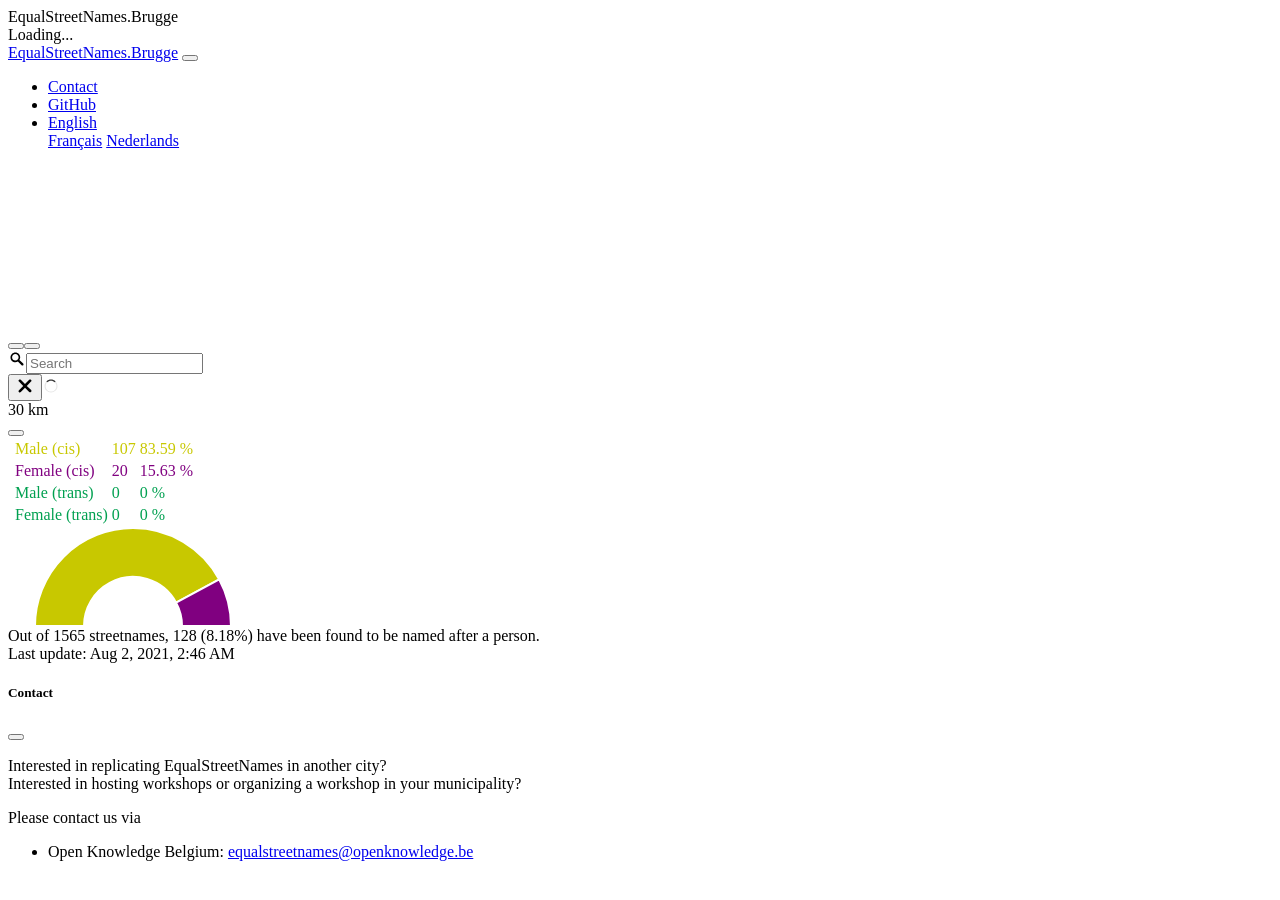
==== en/index.html @ b842e7b5 "Deploying to gh-pages from  @ 2ec91b606bdc5ce982f45df770b51a2ca0545db8 🚀" ====
<!doctype html><html lang="en"><head><meta charset="utf-8"><meta name="viewport" content="width=device-width, initial-scale=1, shrink-to-fit=no"><link rel="stylesheet" href="/en/index.495ff904.css"><link rel="stylesheet" href="/en/index.8d8e8152.css"><title>EqualStreetNames.Brugge</title></head><body> <div id="loader-wrapper"> <div id="loader-title">EqualStreetNames.Brugge</div> <div id="loader"></div> <div id="loader-status">Loading...</div> </div> <nav class="fixed-top navbar navbar-dark navbar-expand-lg"> <div class="container-fluid"> <a class="navbar-brand" href="https://equalstreetnames.org/">EqualStreetNames.Brugge</a> <button class="navbar-toggler" type="button" data-bs-toggle="collapse" data-bs-target="#navbarSupportedContent" aria-controls="navbarSupportedContent" aria-expanded="false" aria-label="Toggle navigation"> <span class="navbar-toggler-icon"></span> </button> <div class="collapse navbar-collapse" id="navbarSupportedContent"> <ul class="ms-auto navbar-nav"> <li class="nav-item"> <a class="nav-link" data-bs-toggle="modal" href="#contact"> <i class="fa-envelope fas"></i> Contact </a> </li> <li class="nav-item"> <a class="nav-link" target="_blank" href="https://github.com/EqualStreetNames/equalstreetnames/"> <i class="fa-github fab"></i> GitHub </a> </li> <li class="dropdown nav-item"> <a class="dropdown-toggle nav-link" data-bs-toggle="dropdown" href="#" role="button" aria-haspopup="true" aria-expanded="false">English</a> <div class="dropdown-menu dropdown-menu-right"> <a class="dropdown-item" href="/fr/index.html">Français</a> <a class="dropdown-item" href="/nl/index.html">Nederlands</a> </div> </li> </ul> </div> </div> </nav> <main class="flex-fill"> <div id="map"></div> <div id="chart-overlay" class="d-none d-sm-block"> <div id="gender-chart"> <table id="gender-chart-legend" class="table table-borderless table-sm"> <tbody> <tr class="gender-chart-label" data-gender="m"> <td class="text-center"><i class="fa-lg fa-mars fas"></i></td> <td>Male (cis)</td> <td class="gender-chart-count text-end"></td> <td class="gender-chart-pct text-end"></td> </tr> <tr class="gender-chart-label" data-gender="f"> <td class="text-center"><i class="fa-lg fa-venus fas"></i></td> <td>Female (cis)</td> <td class="gender-chart-count text-end"></td> <td class="gender-chart-pct text-end"></td> </tr> <tr class="gender-chart-label" data-gender="mx"> <td class="text-center"><i class="fa-lg fa-transgender-alt fas"></i></td> <td>Male (trans)</td> <td class="gender-chart-count text-end"></td> <td class="gender-chart-pct text-end"></td> </tr> <tr class="gender-chart-label" data-gender="fx"> <td class="text-center"><i class="fa-lg fa-transgender-alt fas"></i></td> <td>Female (trans)</td> <td class="gender-chart-count text-end"></td> <td class="gender-chart-pct text-end"></td> </tr> </tbody> </table> <canvas width="250" height="100"></canvas> </div> <div id="count-information" class="small"> Out of <span id="count-total"></span> streetnames, <span id="count-person"></span> have been found to be named after a person. </div> <div class="mt-2 small text-muted"> Last update: <span id="last-update"></span> </div> </div> </main> <div id="contact" class="fade modal" tabindex="-1" role="dialog" aria-hidden="true"> <div class="modal-dialog modal-dialog-centered modal-lg" role="document"> <div class="modal-content"> <div class="modal-header"> <h5 class="modal-title"> <i class="fa-envelope fas"></i> Contact </h5> <button type="button" class="btn-close" data-bs-dismiss="modal" aria-label="Close"></button> </div> <div class="modal-body"> <p> Interested in replicating EqualStreetNames in another city?<br> Interested in hosting workshops or organizing a workshop in your municipality?<br> </p> <p> Please contact us via </p><ul> <li> Open Knowledge Belgium: <a href="mailto:equalstreetnames@openknowledge.be">equalstreetnames@openknowledge.be</a> </li> </ul> <p></p> </div> </div> </div> </div> <script src="/nl/index.1e825a71.js"></script> </body></html>
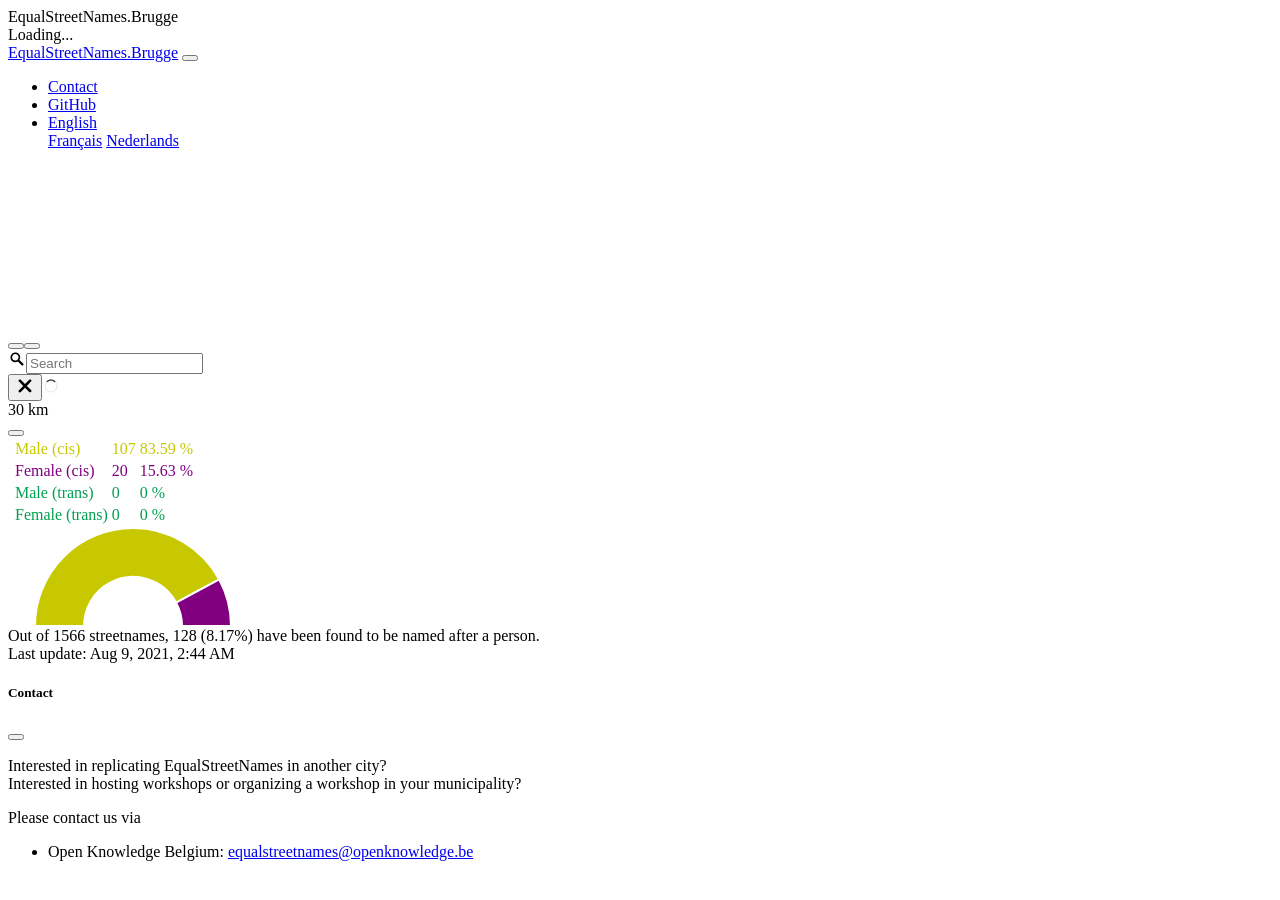
==== commit 6777de97: "Deploying to gh-pages from  @ d6675534bc1deee5c48625a1c8f5ca18e9971699 🚀" ====
--- a/en/index.html
+++ b/en/index.html
@@ -1 +1 @@
-<!doctype html><html lang="en"><head><meta charset="utf-8"><meta name="viewport" content="width=device-width, initial-scale=1, shrink-to-fit=no"><link rel="stylesheet" href="/en/index.495ff904.css"><link rel="stylesheet" href="/en/index.8d8e8152.css"><title>EqualStreetNames.Brugge</title></head><body> <div id="loader-wrapper"> <div id="loader-title">EqualStreetNames.Brugge</div> <div id="loader"></div> <div id="loader-status">Loading...</div> </div> <nav class="fixed-top navbar navbar-dark navbar-expand-lg"> <div class="container-fluid"> <a class="navbar-brand" href="https://equalstreetnames.org/">EqualStreetNames.Brugge</a> <button class="navbar-toggler" type="button" data-bs-toggle="collapse" data-bs-target="#navbarSupportedContent" aria-controls="navbarSupportedContent" aria-expanded="false" aria-label="Toggle navigation"> <span class="navbar-toggler-icon"></span> </button> <div class="collapse navbar-collapse" id="navbarSupportedContent"> <ul class="ms-auto navbar-nav"> <li class="nav-item"> <a class="nav-link" data-bs-toggle="modal" href="#contact"> <i class="fa-envelope fas"></i> Contact </a> </li> <li class="nav-item"> <a class="nav-link" target="_blank" href="https://github.com/EqualStreetNames/equalstreetnames/"> <i class="fa-github fab"></i> GitHub </a> </li> <li class="dropdown nav-item"> <a class="dropdown-toggle nav-link" data-bs-toggle="dropdown" href="#" role="button" aria-haspopup="true" aria-expanded="false">English</a> <div class="dropdown-menu dropdown-menu-right"> <a class="dropdown-item" href="/fr/index.html">Français</a> <a class="dropdown-item" href="/nl/index.html">Nederlands</a> </div> </li> </ul> </div> </div> </nav> <main class="flex-fill"> <div id="map"></div> <div id="chart-overlay" class="d-none d-sm-block"> <div id="gender-chart"> <table id="gender-chart-legend" class="table table-borderless table-sm"> <tbody> <tr class="gender-chart-label" data-gender="m"> <td class="text-center"><i class="fa-lg fa-mars fas"></i></td> <td>Male (cis)</td> <td class="gender-chart-count text-end"></td> <td class="gender-chart-pct text-end"></td> </tr> <tr class="gender-chart-label" data-gender="f"> <td class="text-center"><i class="fa-lg fa-venus fas"></i></td> <td>Female (cis)</td> <td class="gender-chart-count text-end"></td> <td class="gender-chart-pct text-end"></td> </tr> <tr class="gender-chart-label" data-gender="mx"> <td class="text-center"><i class="fa-lg fa-transgender-alt fas"></i></td> <td>Male (trans)</td> <td class="gender-chart-count text-end"></td> <td class="gender-chart-pct text-end"></td> </tr> <tr class="gender-chart-label" data-gender="fx"> <td class="text-center"><i class="fa-lg fa-transgender-alt fas"></i></td> <td>Female (trans)</td> <td class="gender-chart-count text-end"></td> <td class="gender-chart-pct text-end"></td> </tr> </tbody> </table> <canvas width="250" height="100"></canvas> </div> <div id="count-information" class="small"> Out of <span id="count-total"></span> streetnames, <span id="count-person"></span> have been found to be named after a person. </div> <div class="mt-2 small text-muted"> Last update: <span id="last-update"></span> </div> </div> </main> <div id="contact" class="fade modal" tabindex="-1" role="dialog" aria-hidden="true"> <div class="modal-dialog modal-dialog-centered modal-lg" role="document"> <div class="modal-content"> <div class="modal-header"> <h5 class="modal-title"> <i class="fa-envelope fas"></i> Contact </h5> <button type="button" class="btn-close" data-bs-dismiss="modal" aria-label="Close"></button> </div> <div class="modal-body"> <p> Interested in replicating EqualStreetNames in another city?<br> Interested in hosting workshops or organizing a workshop in your municipality?<br> </p> <p> Please contact us via </p><ul> <li> Open Knowledge Belgium: <a href="mailto:equalstreetnames@openknowledge.be">equalstreetnames@openknowledge.be</a> </li> </ul> <p></p> </div> </div> </div> </div> <script src="/nl/index.1e825a71.js"></script> </body></html>+<!doctype html><html lang="en"><head><meta charset="utf-8"><meta name="viewport" content="width=device-width, initial-scale=1, shrink-to-fit=no"><link rel="stylesheet" href="/en/index.495ff904.css"><link rel="stylesheet" href="/en/index.8d8e8152.css"><title>EqualStreetNames.Brugge</title></head><body> <div id="loader-wrapper"> <div id="loader-title">EqualStreetNames.Brugge</div> <div id="loader"></div> <div id="loader-status">Loading...</div> </div> <nav class="fixed-top navbar navbar-dark navbar-expand-lg"> <div class="container-fluid"> <a class="navbar-brand" href="https://equalstreetnames.org/">EqualStreetNames.Brugge</a> <button class="navbar-toggler" type="button" data-bs-toggle="collapse" data-bs-target="#navbarSupportedContent" aria-controls="navbarSupportedContent" aria-expanded="false" aria-label="Toggle navigation"> <span class="navbar-toggler-icon"></span> </button> <div class="collapse navbar-collapse" id="navbarSupportedContent"> <ul class="ms-auto navbar-nav"> <li class="nav-item"> <a class="nav-link" data-bs-toggle="modal" href="#contact"> <i class="fa-envelope fas"></i> Contact </a> </li> <li class="nav-item"> <a class="nav-link" target="_blank" href="https://github.com/EqualStreetNames/equalstreetnames/"> <i class="fa-github fab"></i> GitHub </a> </li> <li class="dropdown nav-item"> <a class="dropdown-toggle nav-link" data-bs-toggle="dropdown" href="#" role="button" aria-haspopup="true" aria-expanded="false">English</a> <div class="dropdown-menu dropdown-menu-right"> <a class="dropdown-item" href="/fr/index.html">Français</a> <a class="dropdown-item" href="/nl/index.html">Nederlands</a> </div> </li> </ul> </div> </div> </nav> <main class="flex-fill"> <div id="map"></div> <div id="chart-overlay" class="d-none d-sm-block"> <div id="gender-chart"> <table id="gender-chart-legend" class="table table-borderless table-sm"> <tbody> <tr class="gender-chart-label" data-gender="m"> <td class="text-center"><i class="fa-lg fa-mars fas"></i></td> <td>Male (cis)</td> <td class="gender-chart-count text-end"></td> <td class="gender-chart-pct text-end"></td> </tr> <tr class="gender-chart-label" data-gender="f"> <td class="text-center"><i class="fa-lg fa-venus fas"></i></td> <td>Female (cis)</td> <td class="gender-chart-count text-end"></td> <td class="gender-chart-pct text-end"></td> </tr> <tr class="gender-chart-label" data-gender="mx"> <td class="text-center"><i class="fa-lg fa-transgender-alt fas"></i></td> <td>Male (trans)</td> <td class="gender-chart-count text-end"></td> <td class="gender-chart-pct text-end"></td> </tr> <tr class="gender-chart-label" data-gender="fx"> <td class="text-center"><i class="fa-lg fa-transgender-alt fas"></i></td> <td>Female (trans)</td> <td class="gender-chart-count text-end"></td> <td class="gender-chart-pct text-end"></td> </tr> </tbody> </table> <canvas width="250" height="100"></canvas> </div> <div id="count-information" class="small"> Out of <span id="count-total"></span> streetnames, <span id="count-person"></span> have been found to be named after a person. </div> <div class="mt-2 small text-muted"> Last update: <span id="last-update"></span> </div> </div> </main> <div id="contact" class="fade modal" tabindex="-1" role="dialog" aria-hidden="true"> <div class="modal-dialog modal-dialog-centered modal-lg" role="document"> <div class="modal-content"> <div class="modal-header"> <h5 class="modal-title"> <i class="fa-envelope fas"></i> Contact </h5> <button type="button" class="btn-close" data-bs-dismiss="modal" aria-label="Close"></button> </div> <div class="modal-body"> <p> Interested in replicating EqualStreetNames in another city?<br> Interested in hosting workshops or organizing a workshop in your municipality?<br> </p> <p> Please contact us via </p><ul> <li> Open Knowledge Belgium: <a href="mailto:equalstreetnames@openknowledge.be">equalstreetnames@openknowledge.be</a> </li> </ul> <p></p> </div> </div> </div> </div> <script src="/nl/index.39ca2431.js"></script> </body></html>
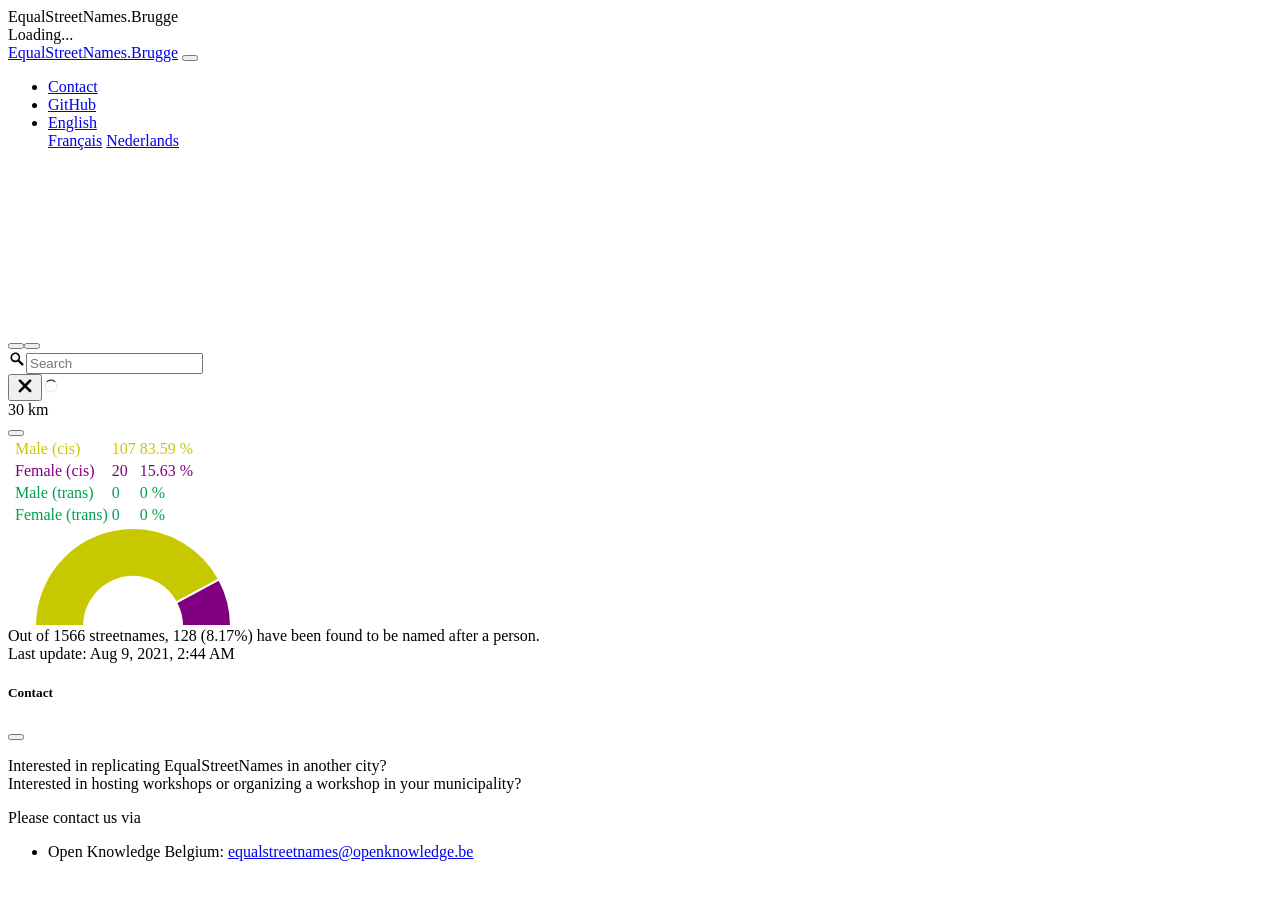
==== commit 6ba9bf66: "Deploying to gh-pages from  @ b0766a04132b8d21b5e64a99f226f7d94060d7d6 🚀" ====
--- a/en/index.html
+++ b/en/index.html
@@ -1 +1 @@
-<!doctype html><html lang="en"><head><meta charset="utf-8"><meta name="viewport" content="width=device-width, initial-scale=1, shrink-to-fit=no"><link rel="stylesheet" href="/en/index.495ff904.css"><link rel="stylesheet" href="/en/index.8d8e8152.css"><title>EqualStreetNames.Brugge</title></head><body> <div id="loader-wrapper"> <div id="loader-title">EqualStreetNames.Brugge</div> <div id="loader"></div> <div id="loader-status">Loading...</div> </div> <nav class="fixed-top navbar navbar-dark navbar-expand-lg"> <div class="container-fluid"> <a class="navbar-brand" href="https://equalstreetnames.org/">EqualStreetNames.Brugge</a> <button class="navbar-toggler" type="button" data-bs-toggle="collapse" data-bs-target="#navbarSupportedContent" aria-controls="navbarSupportedContent" aria-expanded="false" aria-label="Toggle navigation"> <span class="navbar-toggler-icon"></span> </button> <div class="collapse navbar-collapse" id="navbarSupportedContent"> <ul class="ms-auto navbar-nav"> <li class="nav-item"> <a class="nav-link" data-bs-toggle="modal" href="#contact"> <i class="fa-envelope fas"></i> Contact </a> </li> <li class="nav-item"> <a class="nav-link" target="_blank" href="https://github.com/EqualStreetNames/equalstreetnames/"> <i class="fa-github fab"></i> GitHub </a> </li> <li class="dropdown nav-item"> <a class="dropdown-toggle nav-link" data-bs-toggle="dropdown" href="#" role="button" aria-haspopup="true" aria-expanded="false">English</a> <div class="dropdown-menu dropdown-menu-right"> <a class="dropdown-item" href="/fr/index.html">Français</a> <a class="dropdown-item" href="/nl/index.html">Nederlands</a> </div> </li> </ul> </div> </div> </nav> <main class="flex-fill"> <div id="map"></div> <div id="chart-overlay" class="d-none d-sm-block"> <div id="gender-chart"> <table id="gender-chart-legend" class="table table-borderless table-sm"> <tbody> <tr class="gender-chart-label" data-gender="m"> <td class="text-center"><i class="fa-lg fa-mars fas"></i></td> <td>Male (cis)</td> <td class="gender-chart-count text-end"></td> <td class="gender-chart-pct text-end"></td> </tr> <tr class="gender-chart-label" data-gender="f"> <td class="text-center"><i class="fa-lg fa-venus fas"></i></td> <td>Female (cis)</td> <td class="gender-chart-count text-end"></td> <td class="gender-chart-pct text-end"></td> </tr> <tr class="gender-chart-label" data-gender="mx"> <td class="text-center"><i class="fa-lg fa-transgender-alt fas"></i></td> <td>Male (trans)</td> <td class="gender-chart-count text-end"></td> <td class="gender-chart-pct text-end"></td> </tr> <tr class="gender-chart-label" data-gender="fx"> <td class="text-center"><i class="fa-lg fa-transgender-alt fas"></i></td> <td>Female (trans)</td> <td class="gender-chart-count text-end"></td> <td class="gender-chart-pct text-end"></td> </tr> </tbody> </table> <canvas width="250" height="100"></canvas> </div> <div id="count-information" class="small"> Out of <span id="count-total"></span> streetnames, <span id="count-person"></span> have been found to be named after a person. </div> <div class="mt-2 small text-muted"> Last update: <span id="last-update"></span> </div> </div> </main> <div id="contact" class="fade modal" tabindex="-1" role="dialog" aria-hidden="true"> <div class="modal-dialog modal-dialog-centered modal-lg" role="document"> <div class="modal-content"> <div class="modal-header"> <h5 class="modal-title"> <i class="fa-envelope fas"></i> Contact </h5> <button type="button" class="btn-close" data-bs-dismiss="modal" aria-label="Close"></button> </div> <div class="modal-body"> <p> Interested in replicating EqualStreetNames in another city?<br> Interested in hosting workshops or organizing a workshop in your municipality?<br> </p> <p> Please contact us via </p><ul> <li> Open Knowledge Belgium: <a href="mailto:equalstreetnames@openknowledge.be">equalstreetnames@openknowledge.be</a> </li> </ul> <p></p> </div> </div> </div> </div> <script src="/nl/index.39ca2431.js"></script> </body></html>+<!doctype html><html lang="en"><head><meta charset="utf-8"><meta name="viewport" content="width=device-width, initial-scale=1, shrink-to-fit=no"><link rel="stylesheet" href="/en/index.495ff904.css"><link rel="stylesheet" href="/en/index.8d8e8152.css"><title>EqualStreetNames.Brugge</title></head><body> <div id="loader-wrapper"> <div id="loader-title">EqualStreetNames.Brugge</div> <div id="loader"></div> <div id="loader-status">Loading...</div> </div> <nav class="fixed-top navbar navbar-dark navbar-expand-lg"> <div class="container-fluid"> <a class="navbar-brand" href="https://equalstreetnames.org/">EqualStreetNames.Brugge</a> <button class="navbar-toggler" type="button" data-bs-toggle="collapse" data-bs-target="#navbarSupportedContent" aria-controls="navbarSupportedContent" aria-expanded="false" aria-label="Toggle navigation"> <span class="navbar-toggler-icon"></span> </button> <div class="collapse navbar-collapse" id="navbarSupportedContent"> <ul class="ms-auto navbar-nav"> <li class="nav-item"> <a class="nav-link" data-bs-toggle="modal" href="#contact"> <i class="fa-envelope fas"></i> Contact </a> </li> <li class="nav-item"> <a class="nav-link" target="_blank" href="https://github.com/EqualStreetNames/equalstreetnames/"> <i class="fa-github fab"></i> GitHub </a> </li> <li class="dropdown nav-item"> <a class="dropdown-toggle nav-link" data-bs-toggle="dropdown" href="#" role="button" aria-haspopup="true" aria-expanded="false">English</a> <div class="dropdown-menu dropdown-menu-right"> <a class="dropdown-item" href="/fr/index.html">Français</a> <a class="dropdown-item" href="/nl/index.html">Nederlands</a> </div> </li> </ul> </div> </div> </nav> <main class="flex-fill"> <div id="map"></div> <div id="chart-overlay" class="d-none d-sm-block"> <div id="gender-chart"> <table id="gender-chart-legend" class="table table-borderless table-sm"> <tbody> <tr class="gender-chart-label" data-gender="m"> <td class="text-center"><i class="fa-lg fa-mars fas"></i></td> <td>Male (cis)</td> <td class="gender-chart-count text-end"></td> <td class="gender-chart-pct text-end"></td> </tr> <tr class="gender-chart-label" data-gender="f"> <td class="text-center"><i class="fa-lg fa-venus fas"></i></td> <td>Female (cis)</td> <td class="gender-chart-count text-end"></td> <td class="gender-chart-pct text-end"></td> </tr> <tr class="gender-chart-label" data-gender="mx"> <td class="text-center"><i class="fa-lg fa-transgender-alt fas"></i></td> <td>Male (trans)</td> <td class="gender-chart-count text-end"></td> <td class="gender-chart-pct text-end"></td> </tr> <tr class="gender-chart-label" data-gender="fx"> <td class="text-center"><i class="fa-lg fa-transgender-alt fas"></i></td> <td>Female (trans)</td> <td class="gender-chart-count text-end"></td> <td class="gender-chart-pct text-end"></td> </tr> </tbody> </table> <canvas width="250" height="100"></canvas> </div> <div id="count-information" class="small"> Out of <span id="count-total"></span> streetnames, <span id="count-person"></span> have been found to be named after a person. </div> <div class="mt-2 small text-muted"> Last update: <span id="last-update"></span> </div> </div> </main> <div id="contact" class="fade modal" tabindex="-1" role="dialog" aria-hidden="true"> <div class="modal-dialog modal-dialog-centered modal-lg" role="document"> <div class="modal-content"> <div class="modal-header"> <h5 class="modal-title"> <i class="fa-envelope fas"></i> Contact </h5> <button type="button" class="btn-close" data-bs-dismiss="modal" aria-label="Close"></button> </div> <div class="modal-body"> <p> Interested in replicating EqualStreetNames in another city?<br> Interested in hosting workshops or organizing a workshop in your municipality?<br> </p> <p> Please contact us via </p><ul> <li> Open Knowledge Belgium: <a href="mailto:equalstreetnames@openknowledge.be">equalstreetnames@openknowledge.be</a> </li> </ul> <p></p> </div> </div> </div> </div> <script src="/nl/index.8e1aa2c6.js"></script> </body></html>
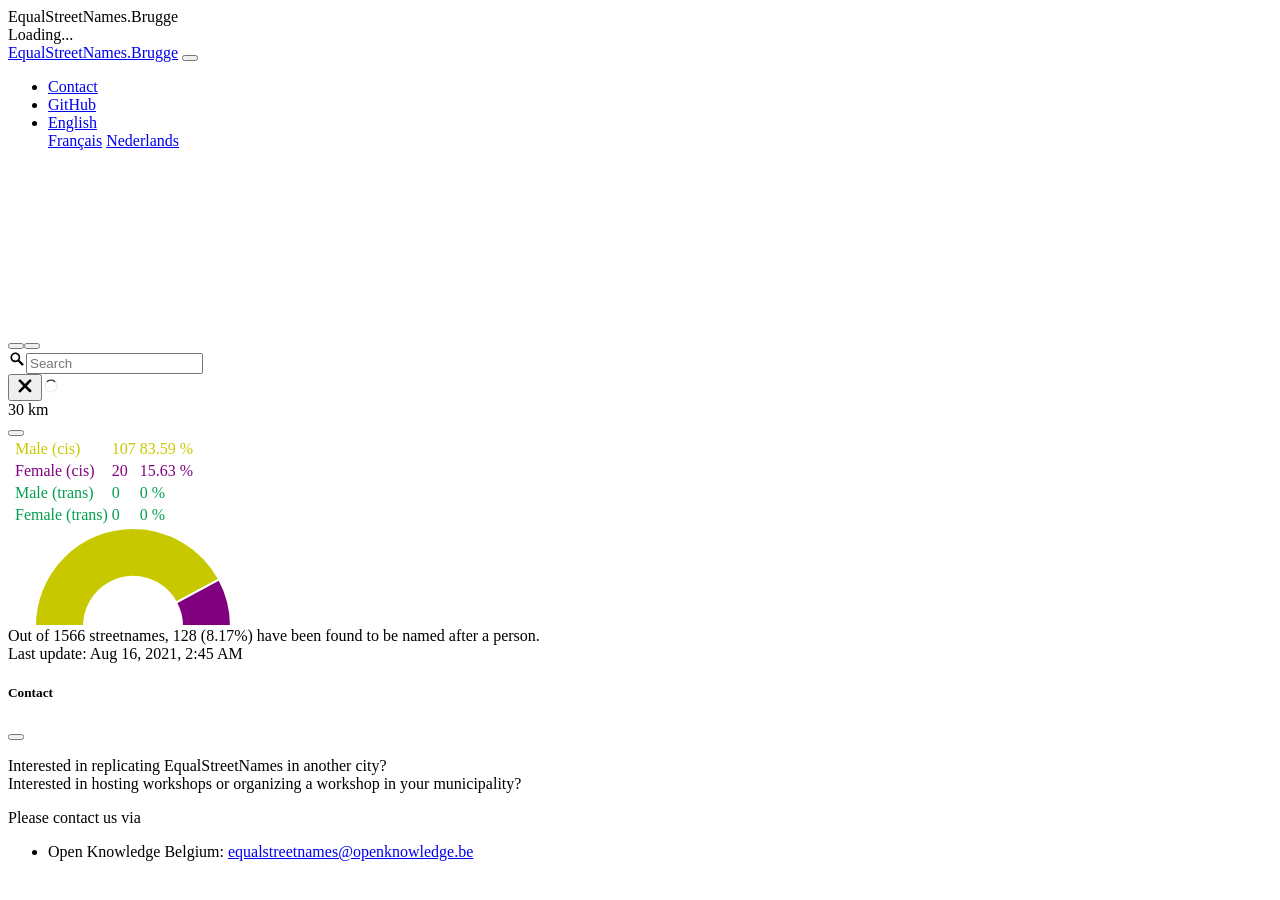
==== commit 9c26ca44: "Deploying to gh-pages from  @ b0766a04132b8d21b5e64a99f226f7d94060d7d6 🚀" ====
--- a/en/index.html
+++ b/en/index.html
@@ -1 +1 @@
-<!doctype html><html lang="en"><head><meta charset="utf-8"><meta name="viewport" content="width=device-width, initial-scale=1, shrink-to-fit=no"><link rel="stylesheet" href="/en/index.495ff904.css"><link rel="stylesheet" href="/en/index.8d8e8152.css"><title>EqualStreetNames.Brugge</title></head><body> <div id="loader-wrapper"> <div id="loader-title">EqualStreetNames.Brugge</div> <div id="loader"></div> <div id="loader-status">Loading...</div> </div> <nav class="fixed-top navbar navbar-dark navbar-expand-lg"> <div class="container-fluid"> <a class="navbar-brand" href="https://equalstreetnames.org/">EqualStreetNames.Brugge</a> <button class="navbar-toggler" type="button" data-bs-toggle="collapse" data-bs-target="#navbarSupportedContent" aria-controls="navbarSupportedContent" aria-expanded="false" aria-label="Toggle navigation"> <span class="navbar-toggler-icon"></span> </button> <div class="collapse navbar-collapse" id="navbarSupportedContent"> <ul class="ms-auto navbar-nav"> <li class="nav-item"> <a class="nav-link" data-bs-toggle="modal" href="#contact"> <i class="fa-envelope fas"></i> Contact </a> </li> <li class="nav-item"> <a class="nav-link" target="_blank" href="https://github.com/EqualStreetNames/equalstreetnames/"> <i class="fa-github fab"></i> GitHub </a> </li> <li class="dropdown nav-item"> <a class="dropdown-toggle nav-link" data-bs-toggle="dropdown" href="#" role="button" aria-haspopup="true" aria-expanded="false">English</a> <div class="dropdown-menu dropdown-menu-right"> <a class="dropdown-item" href="/fr/index.html">Français</a> <a class="dropdown-item" href="/nl/index.html">Nederlands</a> </div> </li> </ul> </div> </div> </nav> <main class="flex-fill"> <div id="map"></div> <div id="chart-overlay" class="d-none d-sm-block"> <div id="gender-chart"> <table id="gender-chart-legend" class="table table-borderless table-sm"> <tbody> <tr class="gender-chart-label" data-gender="m"> <td class="text-center"><i class="fa-lg fa-mars fas"></i></td> <td>Male (cis)</td> <td class="gender-chart-count text-end"></td> <td class="gender-chart-pct text-end"></td> </tr> <tr class="gender-chart-label" data-gender="f"> <td class="text-center"><i class="fa-lg fa-venus fas"></i></td> <td>Female (cis)</td> <td class="gender-chart-count text-end"></td> <td class="gender-chart-pct text-end"></td> </tr> <tr class="gender-chart-label" data-gender="mx"> <td class="text-center"><i class="fa-lg fa-transgender-alt fas"></i></td> <td>Male (trans)</td> <td class="gender-chart-count text-end"></td> <td class="gender-chart-pct text-end"></td> </tr> <tr class="gender-chart-label" data-gender="fx"> <td class="text-center"><i class="fa-lg fa-transgender-alt fas"></i></td> <td>Female (trans)</td> <td class="gender-chart-count text-end"></td> <td class="gender-chart-pct text-end"></td> </tr> </tbody> </table> <canvas width="250" height="100"></canvas> </div> <div id="count-information" class="small"> Out of <span id="count-total"></span> streetnames, <span id="count-person"></span> have been found to be named after a person. </div> <div class="mt-2 small text-muted"> Last update: <span id="last-update"></span> </div> </div> </main> <div id="contact" class="fade modal" tabindex="-1" role="dialog" aria-hidden="true"> <div class="modal-dialog modal-dialog-centered modal-lg" role="document"> <div class="modal-content"> <div class="modal-header"> <h5 class="modal-title"> <i class="fa-envelope fas"></i> Contact </h5> <button type="button" class="btn-close" data-bs-dismiss="modal" aria-label="Close"></button> </div> <div class="modal-body"> <p> Interested in replicating EqualStreetNames in another city?<br> Interested in hosting workshops or organizing a workshop in your municipality?<br> </p> <p> Please contact us via </p><ul> <li> Open Knowledge Belgium: <a href="mailto:equalstreetnames@openknowledge.be">equalstreetnames@openknowledge.be</a> </li> </ul> <p></p> </div> </div> </div> </div> <script src="/nl/index.8e1aa2c6.js"></script> </body></html>+<!doctype html><html lang="en"><head><meta charset="utf-8"><meta name="viewport" content="width=device-width, initial-scale=1, shrink-to-fit=no"><link rel="stylesheet" href="/en/index.495ff904.css"><link rel="stylesheet" href="/en/index.8d8e8152.css"><title>EqualStreetNames.Brugge</title></head><body> <div id="loader-wrapper"> <div id="loader-title">EqualStreetNames.Brugge</div> <div id="loader"></div> <div id="loader-status">Loading...</div> </div> <nav class="fixed-top navbar navbar-dark navbar-expand-lg"> <div class="container-fluid"> <a class="navbar-brand" href="https://equalstreetnames.org/">EqualStreetNames.Brugge</a> <button class="navbar-toggler" type="button" data-bs-toggle="collapse" data-bs-target="#navbarSupportedContent" aria-controls="navbarSupportedContent" aria-expanded="false" aria-label="Toggle navigation"> <span class="navbar-toggler-icon"></span> </button> <div class="collapse navbar-collapse" id="navbarSupportedContent"> <ul class="ms-auto navbar-nav"> <li class="nav-item"> <a class="nav-link" data-bs-toggle="modal" href="#contact"> <i class="fa-envelope fas"></i> Contact </a> </li> <li class="nav-item"> <a class="nav-link" target="_blank" href="https://github.com/EqualStreetNames/equalstreetnames/"> <i class="fa-github fab"></i> GitHub </a> </li> <li class="dropdown nav-item"> <a class="dropdown-toggle nav-link" data-bs-toggle="dropdown" href="#" role="button" aria-haspopup="true" aria-expanded="false">English</a> <div class="dropdown-menu dropdown-menu-right"> <a class="dropdown-item" href="/fr/index.html">Français</a> <a class="dropdown-item" href="/nl/index.html">Nederlands</a> </div> </li> </ul> </div> </div> </nav> <main class="flex-fill"> <div id="map"></div> <div id="chart-overlay" class="d-none d-sm-block"> <div id="gender-chart"> <table id="gender-chart-legend" class="table table-borderless table-sm"> <tbody> <tr class="gender-chart-label" data-gender="m"> <td class="text-center"><i class="fa-lg fa-mars fas"></i></td> <td>Male (cis)</td> <td class="gender-chart-count text-end"></td> <td class="gender-chart-pct text-end"></td> </tr> <tr class="gender-chart-label" data-gender="f"> <td class="text-center"><i class="fa-lg fa-venus fas"></i></td> <td>Female (cis)</td> <td class="gender-chart-count text-end"></td> <td class="gender-chart-pct text-end"></td> </tr> <tr class="gender-chart-label" data-gender="mx"> <td class="text-center"><i class="fa-lg fa-transgender-alt fas"></i></td> <td>Male (trans)</td> <td class="gender-chart-count text-end"></td> <td class="gender-chart-pct text-end"></td> </tr> <tr class="gender-chart-label" data-gender="fx"> <td class="text-center"><i class="fa-lg fa-transgender-alt fas"></i></td> <td>Female (trans)</td> <td class="gender-chart-count text-end"></td> <td class="gender-chart-pct text-end"></td> </tr> </tbody> </table> <canvas width="250" height="100"></canvas> </div> <div id="count-information" class="small"> Out of <span id="count-total"></span> streetnames, <span id="count-person"></span> have been found to be named after a person. </div> <div class="mt-2 small text-muted"> Last update: <span id="last-update"></span> </div> </div> </main> <div id="contact" class="fade modal" tabindex="-1" role="dialog" aria-hidden="true"> <div class="modal-dialog modal-dialog-centered modal-lg" role="document"> <div class="modal-content"> <div class="modal-header"> <h5 class="modal-title"> <i class="fa-envelope fas"></i> Contact </h5> <button type="button" class="btn-close" data-bs-dismiss="modal" aria-label="Close"></button> </div> <div class="modal-body"> <p> Interested in replicating EqualStreetNames in another city?<br> Interested in hosting workshops or organizing a workshop in your municipality?<br> </p> <p> Please contact us via </p><ul> <li> Open Knowledge Belgium: <a href="mailto:equalstreetnames@openknowledge.be">equalstreetnames@openknowledge.be</a> </li> </ul> <p></p> </div> </div> </div> </div> <script src="/nl/index.5235855c.js"></script> </body></html>
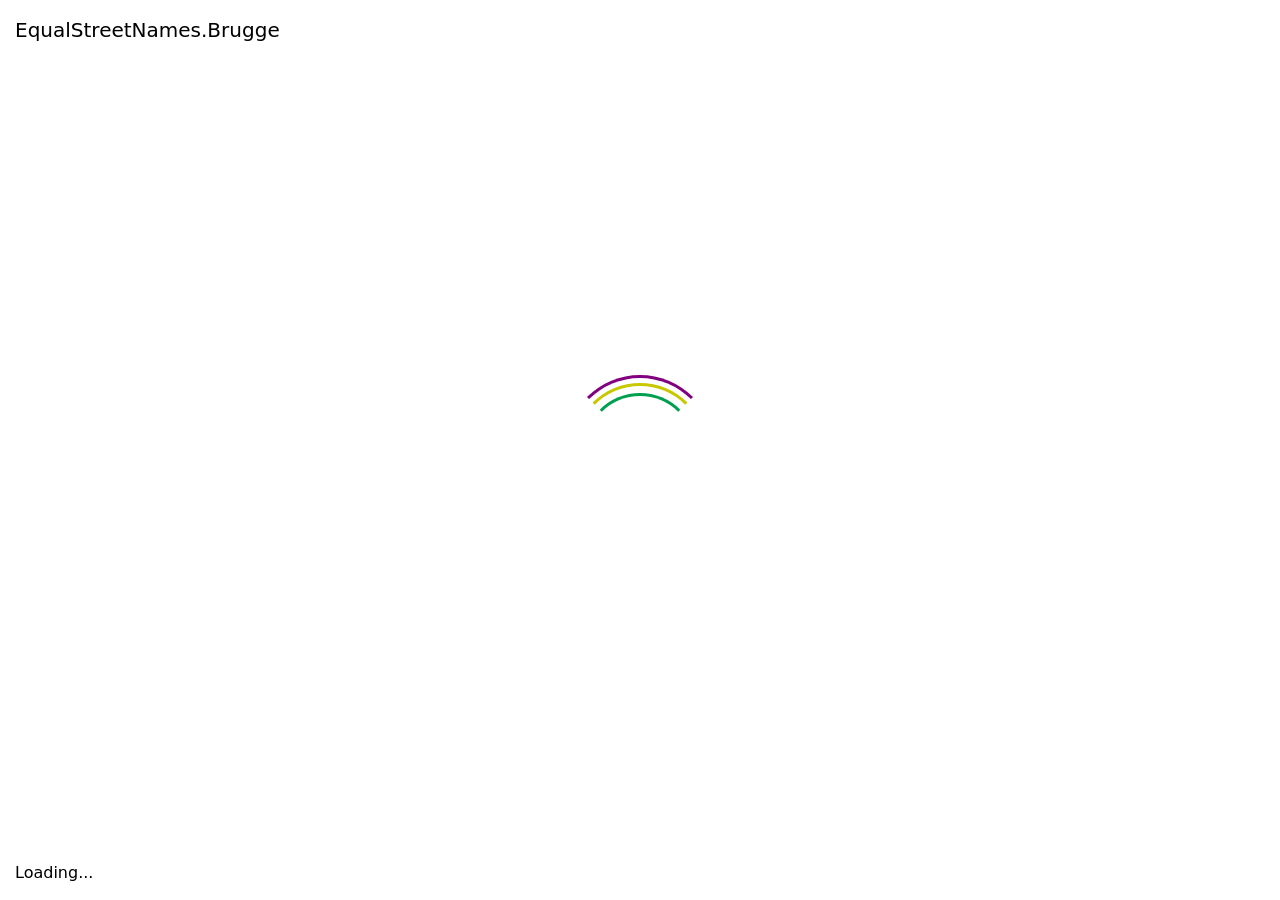
==== commit e6c2f274: "Deploying to gh-pages from  @ 4dfa1e780db5a90084eb929dcb7209573d16c423 🚀" ====
--- a/en/index.html
+++ b/en/index.html
@@ -1 +1 @@
-<!doctype html><html lang="en"><head><meta charset="utf-8"><meta name="viewport" content="width=device-width, initial-scale=1, shrink-to-fit=no"><link rel="stylesheet" href="/en/index.495ff904.css"><link rel="stylesheet" href="/en/index.8d8e8152.css"><title>EqualStreetNames.Brugge</title></head><body> <div id="loader-wrapper"> <div id="loader-title">EqualStreetNames.Brugge</div> <div id="loader"></div> <div id="loader-status">Loading...</div> </div> <nav class="fixed-top navbar navbar-dark navbar-expand-lg"> <div class="container-fluid"> <a class="navbar-brand" href="https://equalstreetnames.org/">EqualStreetNames.Brugge</a> <button class="navbar-toggler" type="button" data-bs-toggle="collapse" data-bs-target="#navbarSupportedContent" aria-controls="navbarSupportedContent" aria-expanded="false" aria-label="Toggle navigation"> <span class="navbar-toggler-icon"></span> </button> <div class="collapse navbar-collapse" id="navbarSupportedContent"> <ul class="ms-auto navbar-nav"> <li class="nav-item"> <a class="nav-link" data-bs-toggle="modal" href="#contact"> <i class="fa-envelope fas"></i> Contact </a> </li> <li class="nav-item"> <a class="nav-link" target="_blank" href="https://github.com/EqualStreetNames/equalstreetnames/"> <i class="fa-github fab"></i> GitHub </a> </li> <li class="dropdown nav-item"> <a class="dropdown-toggle nav-link" data-bs-toggle="dropdown" href="#" role="button" aria-haspopup="true" aria-expanded="false">English</a> <div class="dropdown-menu dropdown-menu-right"> <a class="dropdown-item" href="/fr/index.html">Français</a> <a class="dropdown-item" href="/nl/index.html">Nederlands</a> </div> </li> </ul> </div> </div> </nav> <main class="flex-fill"> <div id="map"></div> <div id="chart-overlay" class="d-none d-sm-block"> <div id="gender-chart"> <table id="gender-chart-legend" class="table table-borderless table-sm"> <tbody> <tr class="gender-chart-label" data-gender="m"> <td class="text-center"><i class="fa-lg fa-mars fas"></i></td> <td>Male (cis)</td> <td class="gender-chart-count text-end"></td> <td class="gender-chart-pct text-end"></td> </tr> <tr class="gender-chart-label" data-gender="f"> <td class="text-center"><i class="fa-lg fa-venus fas"></i></td> <td>Female (cis)</td> <td class="gender-chart-count text-end"></td> <td class="gender-chart-pct text-end"></td> </tr> <tr class="gender-chart-label" data-gender="mx"> <td class="text-center"><i class="fa-lg fa-transgender-alt fas"></i></td> <td>Male (trans)</td> <td class="gender-chart-count text-end"></td> <td class="gender-chart-pct text-end"></td> </tr> <tr class="gender-chart-label" data-gender="fx"> <td class="text-center"><i class="fa-lg fa-transgender-alt fas"></i></td> <td>Female (trans)</td> <td class="gender-chart-count text-end"></td> <td class="gender-chart-pct text-end"></td> </tr> </tbody> </table> <canvas width="250" height="100"></canvas> </div> <div id="count-information" class="small"> Out of <span id="count-total"></span> streetnames, <span id="count-person"></span> have been found to be named after a person. </div> <div class="mt-2 small text-muted"> Last update: <span id="last-update"></span> </div> </div> </main> <div id="contact" class="fade modal" tabindex="-1" role="dialog" aria-hidden="true"> <div class="modal-dialog modal-dialog-centered modal-lg" role="document"> <div class="modal-content"> <div class="modal-header"> <h5 class="modal-title"> <i class="fa-envelope fas"></i> Contact </h5> <button type="button" class="btn-close" data-bs-dismiss="modal" aria-label="Close"></button> </div> <div class="modal-body"> <p> Interested in replicating EqualStreetNames in another city?<br> Interested in hosting workshops or organizing a workshop in your municipality?<br> </p> <p> Please contact us via </p><ul> <li> Open Knowledge Belgium: <a href="mailto:equalstreetnames@openknowledge.be">equalstreetnames@openknowledge.be</a> </li> </ul> <p></p> </div> </div> </div> </div> <script src="/nl/index.5235855c.js"></script> </body></html>+<!doctype html><html lang="en"><head><meta charset="utf-8"><meta name="viewport" content="width=device-width, initial-scale=1, shrink-to-fit=no"><link rel="stylesheet" href="/en/index.2f43d3b4.css"><link rel="stylesheet" href="/en/index.81e8fa5c.css"><title>EqualStreetNames.Brugge</title></head><body> <div id="loader-wrapper"> <div id="loader-title">EqualStreetNames.Brugge</div> <div id="loader"></div> <div id="loader-status">Loading...</div> </div> <nav class="fixed-top navbar navbar-dark navbar-expand-lg"> <div class="container-fluid"> <a class="navbar-brand" href="https://equalstreetnames.org/">EqualStreetNames.Brugge</a> <button class="navbar-toggler" type="button" data-bs-toggle="collapse" data-bs-target="#navbarSupportedContent" aria-controls="navbarSupportedContent" aria-expanded="false" aria-label="Toggle navigation"> <span class="navbar-toggler-icon"></span> </button> <div class="collapse navbar-collapse" id="navbarSupportedContent"> <ul class="ms-auto navbar-nav"> <li class="nav-item"> <a class="nav-link" data-bs-toggle="modal" href="#contact"> <i class="fa-envelope fas"></i> Contact </a> </li> <li class="nav-item"> <a class="nav-link" target="_blank" href="https://github.com/EqualStreetNames/equalstreetnames/"> <i class="fa-github fab"></i> GitHub </a> </li> <li class="dropdown nav-item"> <a class="dropdown-toggle nav-link" data-bs-toggle="dropdown" href="#" role="button" aria-haspopup="true" aria-expanded="false">English</a> <div class="dropdown-menu dropdown-menu-right"> <a class="dropdown-item" href="/fr/index.html">Français</a> <a class="dropdown-item" href="/nl/index.html">Nederlands</a> </div> </li> </ul> </div> </div> </nav> <main class="flex-fill"> <div id="map"></div> <div id="chart-overlay" class="d-none d-sm-block"> <div id="gender-chart"> <table id="gender-chart-legend" class="table table-borderless table-sm"> <tbody> <tr class="gender-chart-label" data-gender="m"> <td class="text-center"><i class="fa-lg fa-mars fas"></i></td> <td>Male (cis)</td> <td class="gender-chart-count text-end"></td> <td class="gender-chart-pct text-end"></td> </tr> <tr class="gender-chart-label" data-gender="f"> <td class="text-center"><i class="fa-lg fa-venus fas"></i></td> <td>Female (cis)</td> <td class="gender-chart-count text-end"></td> <td class="gender-chart-pct text-end"></td> </tr> <tr class="gender-chart-label" data-gender="mx"> <td class="text-center"><i class="fa-lg fa-transgender-alt fas"></i></td> <td>Male (trans)</td> <td class="gender-chart-count text-end"></td> <td class="gender-chart-pct text-end"></td> </tr> <tr class="gender-chart-label" data-gender="fx"> <td class="text-center"><i class="fa-lg fa-transgender-alt fas"></i></td> <td>Female (trans)</td> <td class="gender-chart-count text-end"></td> <td class="gender-chart-pct text-end"></td> </tr> </tbody> </table> <canvas width="250" height="100"></canvas> </div> <div id="count-information" class="small"> Out of <span id="count-total"></span> streetnames, <span id="count-person"></span> have been found to be named after a person. </div> <div class="mt-2 small text-muted"> Last update: <span id="last-update"></span> </div> </div> </main> <div id="contact" class="fade modal" tabindex="-1" role="dialog" aria-hidden="true"> <div class="modal-dialog modal-dialog-centered modal-lg" role="document"> <div class="modal-content"> <div class="modal-header"> <h5 class="modal-title"> <i class="fa-envelope fas"></i> Contact </h5> <button type="button" class="btn-close" data-bs-dismiss="modal" aria-label="Close"></button> </div> <div class="modal-body"> <p> Interested in replicating EqualStreetNames in another city?<br> Interested in hosting workshops or organizing a workshop in your municipality?<br> </p> <div> Please contact us via <ul> <li> Open Knowledge Belgium: <a href="mailto:equalstreetnames@openknowledge.be">equalstreetnames@openknowledge.be</a> </li> </ul> </div> </div> </div> </div> </div> <script type="module" src="/nl/index.947b7b13.js"></script> </body></html>
--- a/en/index.81e8fa5c.css
+++ b/en/index.81e8fa5c.css
@@ -0,0 +1,2 @@
+
+/*# sourceMappingURL=index.81e8fa5c.css.map */
